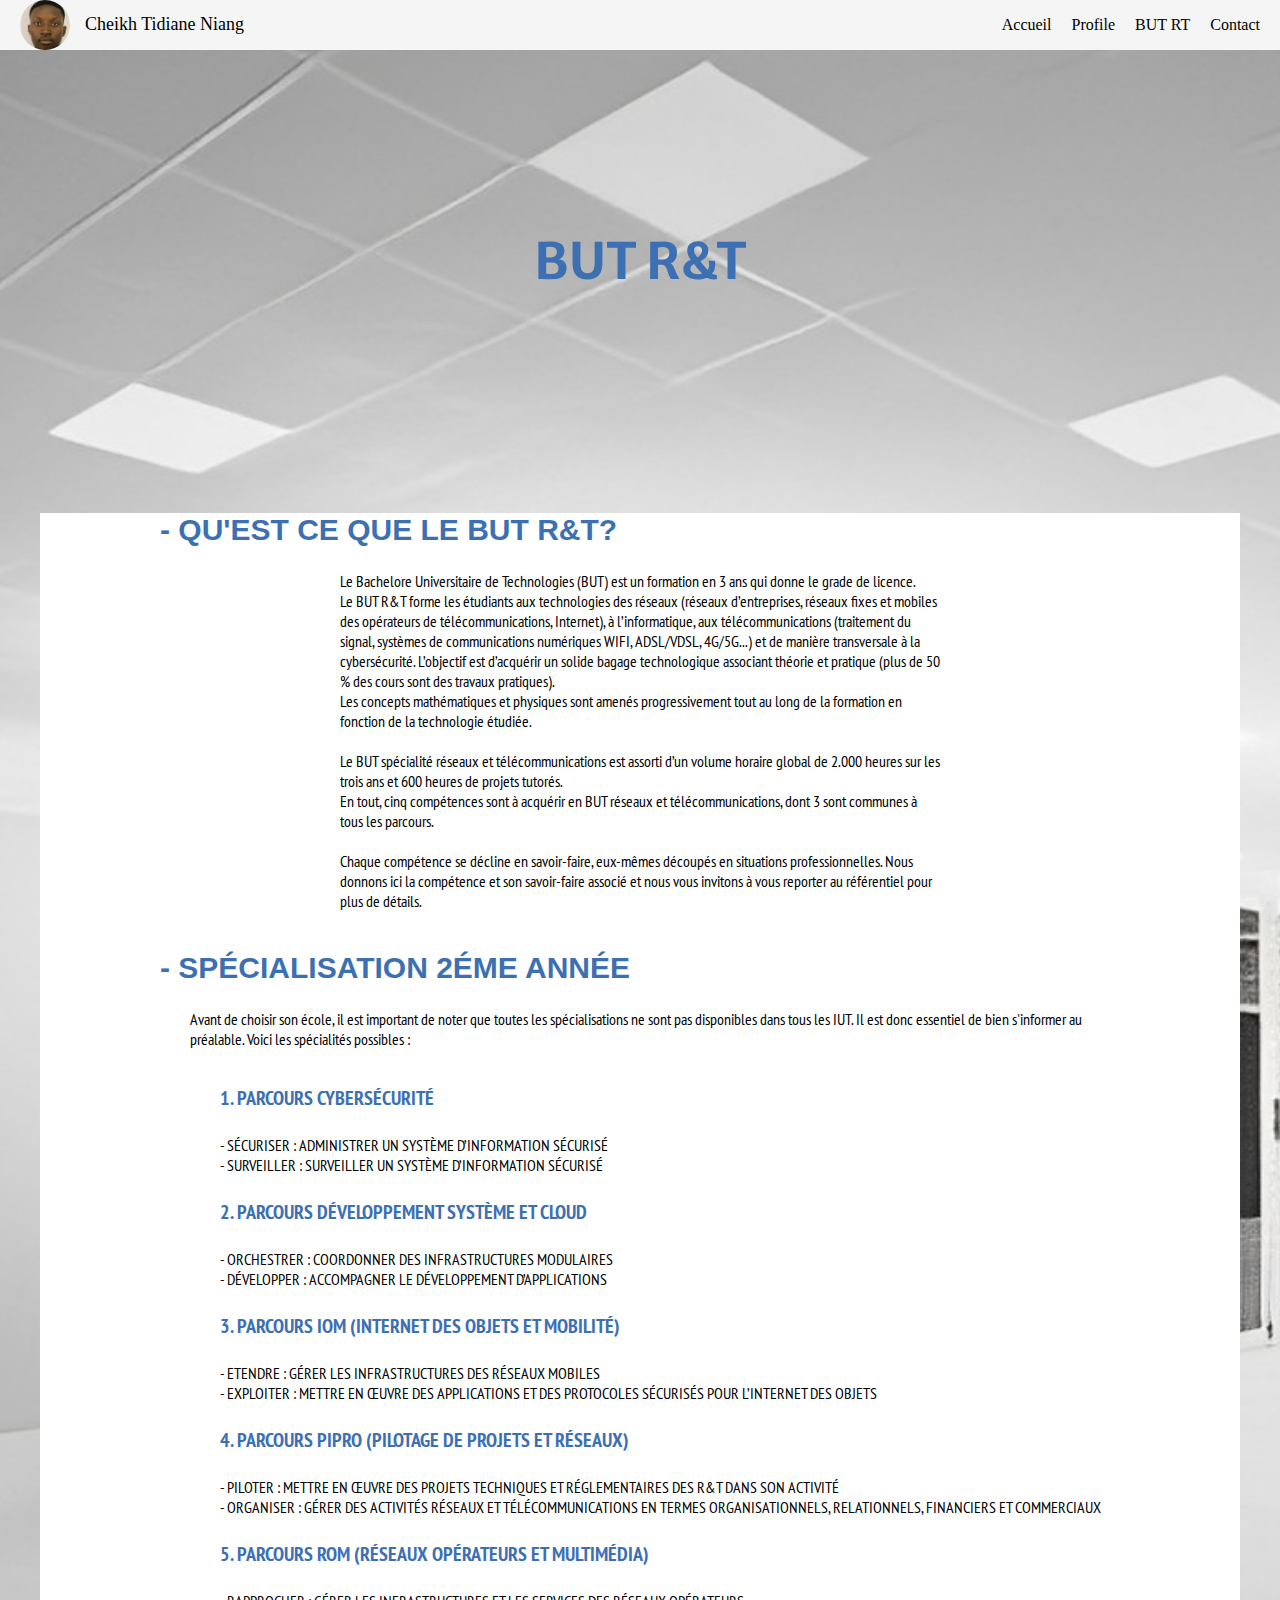
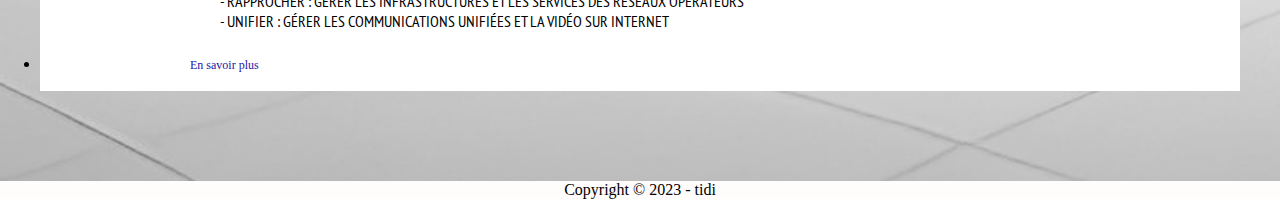
==== But_rt/BUT_RT.html @ 6941e897 "Gooood" ====
<!DOCTYPE html>
<!-- Déclaration de type de document -->
<html>
  <head>
    <title>Portfolio - Accueil</title>
    <!-- Titre de la page qui s'affiche dans l'onglet du navigateur -->
    <meta name="description" content="Cheikh Tidiane NIANG - Etudiant en BUT R&T">
    <!--Description de la page-->
    <meta name="keywords" content="cv, reseau, portefolio, cheikh, tidiane, cheikh tidiane, but, r&t, rt, réseaux télécommunication, réseaux télécom , réseau, portfolio,portfolio but, portfolio but rt, portfolio but réseau télécommunication,portfolio but réseau télécom,portfolio, supérieur, portefeuille, compétences,administrateur">
    <!--Visibilité de la page-->
    <meta charset="UTF-8">
    <!-- Déclaration de l'encodage de caractères -->
    <meta name="viewport" content="width=device-width, initial-scale=1.0">
    <!-- Ajustement de la taille de la page en fonction de la largeur de l'écran -->
    <link rel="stylesheet" href="BUT_RT.css">
    <!-- Liens vers les feuilles de styles -->
    <link rel="stylesheet" href="https://cdnjs.cloudflare.com/ajax/libs/font-awesome/6.2.1/css/all.min.css" integrity="sha512-MV7K8+y+gLIBoVD59lQIYicR65iaqukzvf/nwasF0nqhPay5w/9lJmVM2hMDcnK1OnMGCdVK+iQrJ7lzPJQd1w==" crossorigin="anonymous" referrerpolicy="no-referrer" />
    <link rel="stylesheet" href="https://use.fontawesome.com/releases/v5.14.0/css/all.css" integrity="sha384-HzLeBuhoNPvSl5KYnjx0BT+WB0QEEqLprO+NBkkk5gbc67FTaL7XIGa2w1L0Xbgc" crossorigin="anonymous">
    <link rel="preconnect" href="https://fonts.googleapis.com">
    <link rel="preconnect" href="https://fonts.gstatic.com" crossorigin>
    <link href="https://fonts.googleapis.com/css2?family=Merriweather+Sans:wght@800&display=swap" rel="stylesheet">
    <!--Paragraphe-->
    <link rel="preconnect" href="https://fonts.googleapis.com">
    <link rel="preconnect" href="https://fonts.gstatic.com" crossorigin>
    <link href="https://fonts.googleapis.com/css2?family=PT+Sans+Narrow&display=swap" rel="stylesheet">
    
    <!-- bibliothéque icone -->
    <meta name="author" content="Niang Cheikh Tidiane">
    <!--Droit d'auteur-->
  </head>
<!--
            =========================================================
            Protection it's my web site!!!
            ~~~~~~~~~~~~~~~~~~~~~~~~~~~~~~~~~~~~~~~~~~~~~~~~~~~~~~~~~
            Author           : NIANG Cheikh Tidiane
            ~~~~~~~~~~~~~~~~~~~~~~~~~~~~~~~~~~~~~~~~~~~~~~~~~~~~~~~~~
            Copyright  (c) 2023 - NIANG Cheikh Tidiane
            =========================================================
-->
<body>
    <header>
            <nav >
            <div class="profile">
                <img src="../Image/IMG_Profile.jpeg" alt="Image Profile">
                <a href="../index.html">Cheikh Tidiane Niang</a>
            </div>
            
            <ul class="navbar__link" id="menu">
              <li><a href="../index.html">Accueil</a></li>
              <!-- Lien vers la page d'accueil -->
              <li><a href="../Profile/profile.html">Profile</a></li>
              <!-- Lien vers la page de profile -->
              <li><a href="BUT_RT.html">BUT RT</a></li>
              <!--<li><a href="../Projet/projet.html">Mes Projets</a></li>-->
              <!-- Lien vers la page de mes Projets -->
              <!-- Lien vers la page de BUT -->
              <li><a href="../Contact/contact.html">Contact</a></li>
              <!-- Lien vers la page de contact -->
            </ul>
            <img src="../Image/icons.jpg" alt="hamburger menu" class="hamburger_menu">
            </nav>
            <script>
            const hamburgermenu = document.querySelector(".hamburger_menu") /*assigning variables to their class*/
            const navbarlink = document.querySelector(".navbar__link")

            hamburgermenu.addEventListener('click',()=>{ /*detects a click*/
                navbarlink.classList.toggle('mobile-menu')
                if (navbarlink.classList.contains('mobile-menu')) {
                    document.body.style.overflow = "hidden";
                } else {
                    document.body.style.overflow = "";
                }

            })
            </script>
    </header>

    <section class="titre">
      <h1>BUT R&T</h1>
    </section>

    <main >
        <section class="page_content">
          <ul>
            <li>Qu'est ce que le BUT R&T?</li>
          </ul>
          <p>
            Le Bachelore Universitaire de Technologies (BUT) est un formation
            en 3 ans qui donne le grade de licence. <br> Le BUT R&T forme les étudiants
            aux technologies des réseaux (réseaux d’entreprises, réseaux fixes et 
            mobiles des opérateurs de télécommunications, Internet), à l’informatique, 
            aux télécommunications (traitement du signal, systèmes de communications 
            numériques WIFI, ADSL/VDSL, 4G/5G...) et de manière transversale à la 
            cybersécurité. L’objectif est d’acquérir un solide bagage technologique 
            associant théorie et pratique (plus de 50 % des cours sont des travaux 
            pratiques).<br>Les concepts mathématiques et physiques sont amenés progressivement 
            tout au long de la formation en fonction de la technologie étudiée.
            <br>
            <br>
            Le BUT spécialité réseaux et télécommunications est assorti d’un volume 
            horaire global de 2.000 heures sur les trois ans et 600 heures de projets 
            tutorés.
            <br>
            En tout, cinq compétences sont à acquérir en BUT réseaux et télécommunications, 
            dont 3 sont communes à tous les parcours.
            <br>
            <br>
            Chaque compétence se décline en savoir-faire, eux-mêmes découpés en situations 
            professionnelles. Nous donnons ici la compétence et son savoir-faire 
            associé et nous vous invitons à vous reporter au référentiel pour plus de détails.
            
          </p>

          <ul>
            <li>Spécialisation 2éme année</li>
          </ul>
          <p id="attention">
            Avant de choisir son école, il est important de noter que toutes les 
            spécialisations ne sont pas disponibles dans tous les IUT. Il est donc essentiel 
            de bien s'informer au préalable. Voici les spécialités possibles : 
          </p>

          <br>
          <br>

          <ul id="nbr1">
            <li>1. Parcours cybersécurité</li>
          </ul>
          <p>
            <ul id="nbr2">
              <li>Sécuriser : administrer un système d’information sécurisé</li>
              <li>Surveiller : surveiller un système d’information sécurisé</li>
            </ul>
          </p>

          <ul id="nbr1">
            <li>2. Parcours développement système et Cloud</li>
          </ul>
          <p>
            <ul id="nbr2">
              <li>Orchestrer : coordonner des infrastructures modulaires</li>
              <li>Développer : accompagner le développement d’applications</li>
            </ul>
          </p>

          <ul id="nbr1">
            <li>3. Parcours IOM (Internet des objets et mobilité)</li>
          </ul>
          <p>
            <ul id="nbr2">
              <li>Etendre : gérer les infrastructures des réseaux mobiles</li>
              <li>Exploiter : mettre en œuvre des applications et des protocoles sécurisés pour l’Internet des Objets</li>
            </ul>
          </p>

          <ul id="nbr1">
            <li>4. Parcours PIPRO (pilotage de projets et réseaux)</li>
          </ul>
          <p>
            <ul id="nbr2">
              <li>Piloter : mettre en œuvre des projets techniques et réglementaires des R&T dans son activité</li>
              <li>Organiser : gérer des activités réseaux et télécommunications en termes organisationnels, relationnels, 
                financiers et commerciaux</li>
            </ul>
          </p>

          <ul id="nbr1">
            <li>5. Parcours ROM (réseaux opérateurs et multimédia)</li>
          </ul>
          <p>
            <ul id="nbr2">
              <li>Rapprocher : gérer les infrastructures et les services des réseaux opérateurs</li>
              <li>Unifier : gérer les communications unifiées et la vidéo sur Internet</li>
            </ul>
          </p>
          <li id="sortie"><a href="https://www.letudiant.fr/etudes/dut/but-r-t-reseaux-et-telecommunications-ex-dut-r-t.html">En savoir plus</a></li>
          <br>
        </section>
    </main>

    <footer>
        <p>Copyright &copy; 2023 - tidi</p>
        <!-- Copyright et année -->
    </footer>
</body>
</html>
---- But_rt/BUT_RT.css ----
/* 
   =====================================================
   Styles pour la page web
   ~~~~~~~~~~~~~~~~~~~~~~~~~~~~~~~~~~~~~~~~~~~~~~~~~~~~~
   Author           : tidi
   ~~~~~~~~~~~~~~~~~~~~~~~~~~~~~~~~~~~~~~~~~~~~~~~~~~~~~
   Copyright  (c) 2023 - tidi
   =====================================================
*/

/* 
   -------------------
   Sélecteurs généraux
   -------------------
*/

/* Réinitialisation des styles par défaut pour tous les éléments */
* {
    margin: 0; /* Supprimer les marges */
    padding: 0; /* Supprimer les espacements */
    box-sizing: border-box; /* Conserver la taille de boîte */
  }

  /*
    -------------------
    Image de font
    -------------------
  */
  body {
    padding: 0; /* Supprimer les espacements intérieurs */
    width: 100%; /* Remplir toute la largeur de la fenêtre */
    min-height: 100vh; /* Remplir toute la hauteur de la fenêtre */
    background: url('../Image/Enjeux-WAVETEL-solutions-inedites-au-services-des-reseau-et-telecom.jpg') no-repeat; /* Ajouter une image de fond */
    background-size: cover; /* Ajuster la taille de l'image pour qu'elle remplisse toute la zone */
    background-position: center; /* Centrer l'image */
    display: flex;
    flex-direction: column;
  }
  
  /* 
     -------------------
     Header
     -------------------
  */
  
  header {
    /* Définir la couleur de fond pour le header */
    background-color: #f5f5f5; 
    
    width: 100%;
  }

  
  /* 
     -------------------
     Barre de navigation
     -------------------
  */
  
  nav {
    display: flex;/* Permettre d'afficher les éléments en ligne */  
    justify-content: space-between; /* Permettre d'aligner les éléments sur la ligne */
    height: 50px; /* Donner une hauteur de 50px au menu */
  }
  
  nav ul {
    display: flex; /* Permettre d'afficher les éléments de la liste en ligne */
    list-style: none; /* Supprimer les marqueurs de liste */
    align-items: center;

    
  }
  
  nav ul li {
    /* Ajouter un espace entre les éléments de la liste dans la navigation */
    margin-right: 20px; 
    text-align: right;
  }

  nav ul li a {
    text-decoration: none;/*supprimer le soulignement des liens*/
    color: black;
    border-bottom: 2px solid #ffffff00; /*Mettre une bordure a chaque lien*/
  }

  nav ul li a:hover {
    border-bottom: 2px solid #2314a3; /*Mettre une bordure a chaque lien*/
    transition: all 0.5s ease;
  }

  nav .profile {
    display: flex;
    align-items: center;
    
  }

  nav .profile img {
    margin-left: 20px;
    width: 50px;
    height: 50px;
    border-radius: 50%; /*arrondir les bords*/
  }

  nav .profile a {
    margin-left: 15px;
    font-size: 18px;
    text-decoration: none;/*supprimer le soulignement des liens*/
    border-bottom: 2px solid #ffffff00; /*Mettre une bordure a chaque lien*/
    color: black;
  }

  nav .profile a:hover{
    border-bottom: 2px solid #2314a3; /*Mettre une bordure a chaque lien*/
    transition: all 0.5s ease;
  }

  nav .hamburger_menu {
    display: none;
    position: absolute;
    z-index: 9999;
    top: 8px;
    right: 30px;
    width: 40px;
    border-radius: 50%; /*round the edges*/
  }

  /*Display*/
  /*Only applies when the width <= 1000px*/
  /*Responsive menu*/
  @media screen and (max-width: 1000px) {
    nav .hamburger_menu {
        display: block;
    }
    .navbar__link {
      top: 0;
      left: 0;
      position: absolute;
      z-index: 9998;
      background-color: rgba(236, 228, 228, 0.753);
      backdrop-filter: blur(5px); /*blur the background*/
      width: 100%;
      height: 100vh;
      display: flex;
      justify-content: center;
      align-items: center;
      margin-left: -100%;
      transition: all 0.5s ease;
    }

    .navbar__link.mobile-menu {
      margin-left: 0;
      border-radius: 20px;
      overflow: hidden;
      overflow-x: hidden;
      overflow-y: hidden;
    }
  
  }
  
  /* 
     -------------------
     Main
     -------------------
  */

  
  main {
    flex: 1;
    /* Définir la largeur maximale pour la section principale */
    max-width: 1200px; 
    /* Centrer la section principale horizontalement */
    margin: 0 auto; 
    bottom: 0%;
  }

  .titre h1{
    margin-top: 20vh;
    margin-bottom: 20vh;
    color: #3d70b3;
    font-size: 50px;
    text-align: center;
    font-family: 'Merriweather Sans', sans-serif;
    text-transform: uppercase;
  }

  .page_content {
    background-color: #ffffff;
    width: 100%;
    padding: 0%;
    
  }

  .page_content p {
    max-width: 50%;
    font-size: 16px;
    /* Centrer la section principale horizontalement */
    margin: 0 auto;
    margin-top: 2%;
    font-family: 'PT Sans Narrow', sans-serif;
  }
  .page_content #attention {
    max-width: 75%;
  }

  .page_content ul {
    margin-top: 40px;
    margin-left: 10%;
    list-style: "- " inside;
    font-size: 30px;
    color: #3d70b3;
    font-weight: bold;
    text-transform: uppercase;
    font-family: 'Secular One', sans-serif;
  }

  .page_content #nbr1{
    color: #3d70b3;
    font-size: 20px;
    margin-left: 15%;
    margin-top: 0px;
    font-family: 'PT Sans Narrow', sans-serif;
    list-style: none;
  }
  
  .page_content #nbr2{
    color: black;
    font-size: 16px;
    margin-left: 15%;
    margin-top: 0px;
    font-family: 'PT Sans Narrow', sans-serif;
    list-style: "- " inside;
    font-weight: normal; 

  }

  .page_content #sortie a{
    margin-left: 150px;
    font-size: 12px;
    text-decoration: #0c0c0c;/*supprimer le soulignement des liens*/
    border-bottom: 2px solid #ffffff00; /*Mettre une bordure a chaque lien*/
    color: #2314a3;
  }

  .page_content #sortie:hover a{
    border-bottom: 2px solid #2314a3; /*Mettre une bordure a chaque lien*/
    transition: all 0.5s ease;
  }
  
  /* 
     -------------------
     Footer
     -------------------
  */
  footer {
    margin-top: 7%;
    background-color: rgb(255, 252, 252);
    display: flex;
    justify-content: center;
    align-items: center; /* Faire en sorte que le footer remplisse toute la largeur de la page */
  }
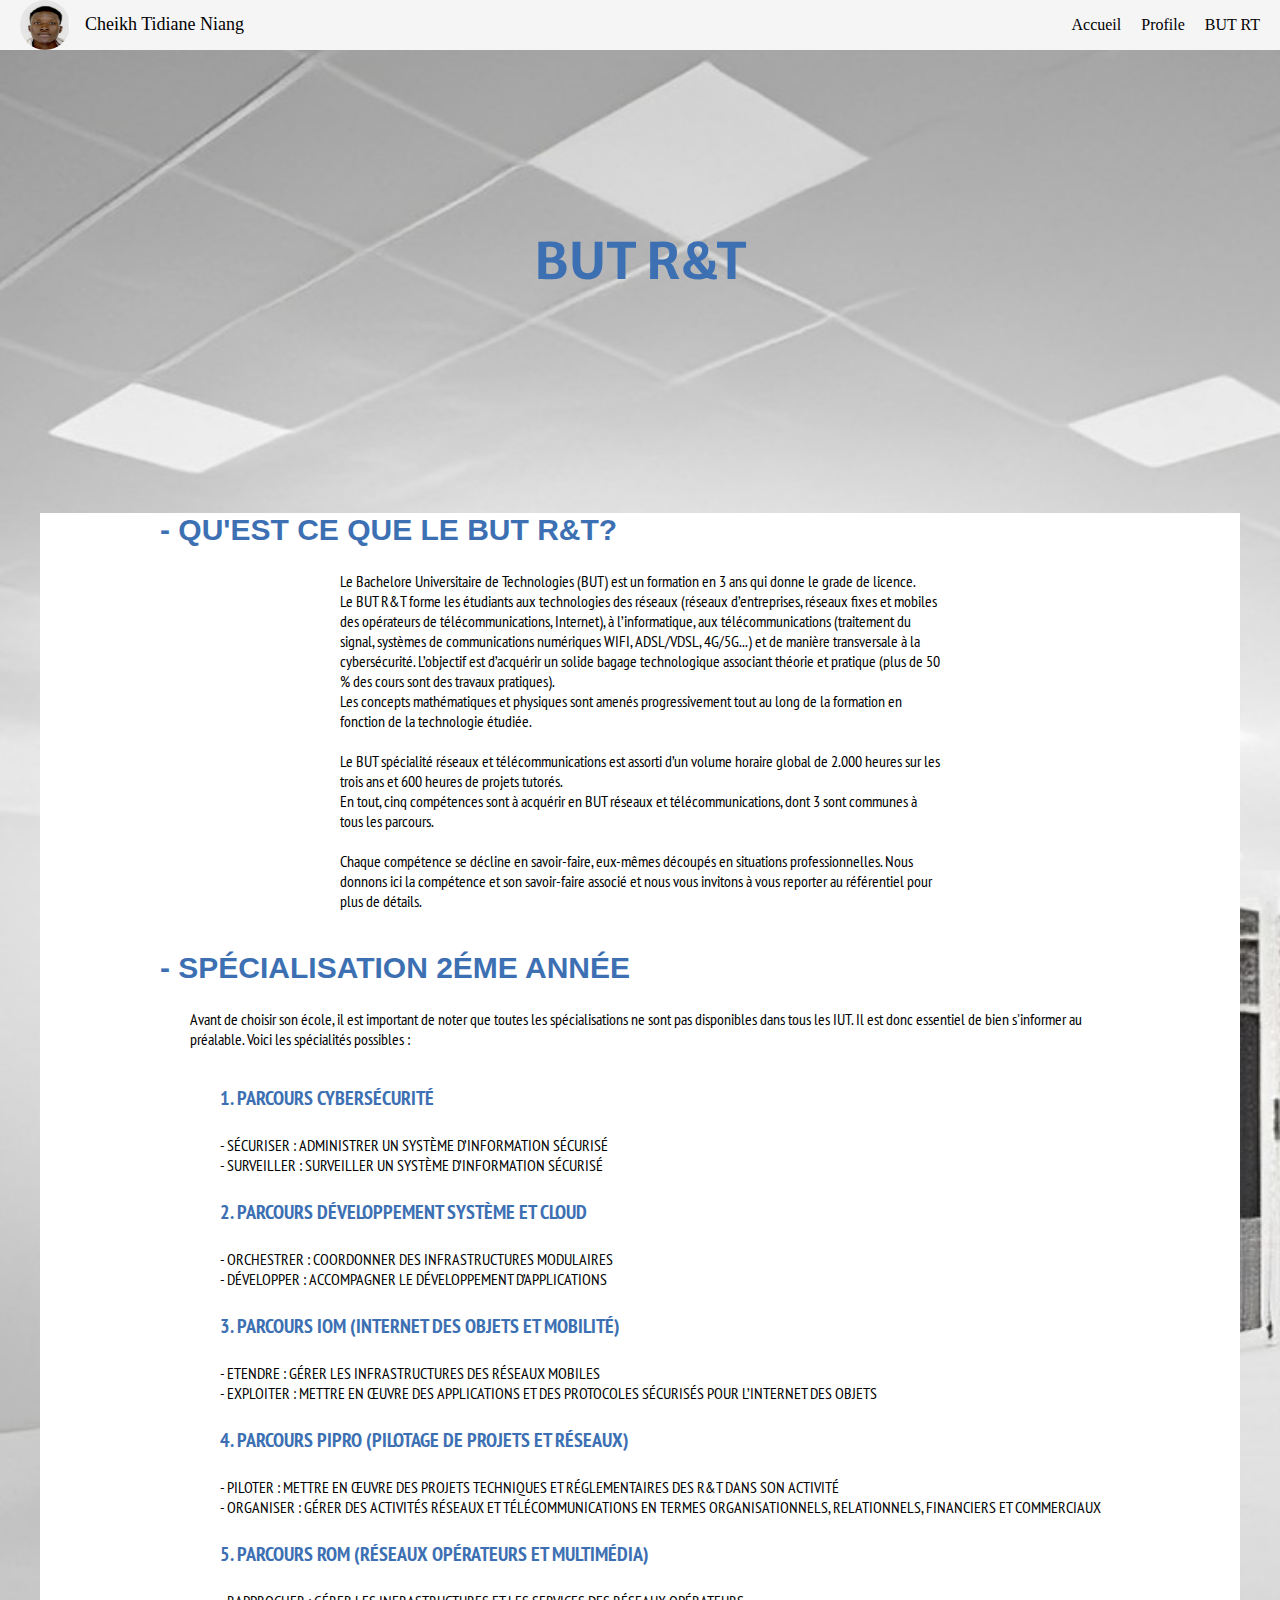
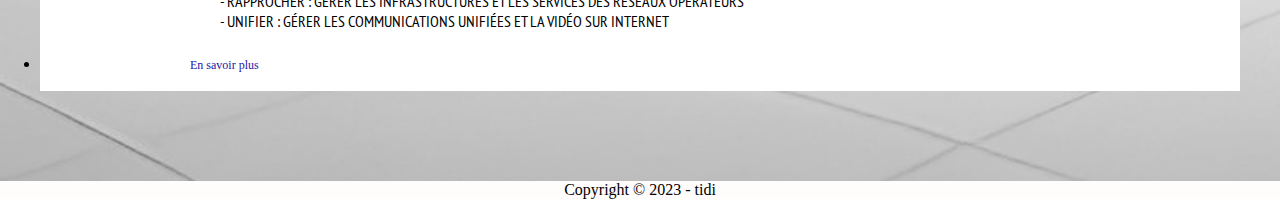
==== commit f6d48058: "sup surplus" ====
--- a/But_rt/BUT_RT.html
+++ b/But_rt/BUT_RT.html
@@ -51,11 +51,7 @@
               <li><a href="../Profile/profile.html">Profile</a></li>
               <!-- Lien vers la page de profile -->
               <li><a href="BUT_RT.html">BUT RT</a></li>
-              <!--<li><a href="../Projet/projet.html">Mes Projets</a></li>-->
-              <!-- Lien vers la page de mes Projets -->
               <!-- Lien vers la page de BUT -->
-              <li><a href="../Contact/contact.html">Contact</a></li>
-              <!-- Lien vers la page de contact -->
             </ul>
             <img src="../Image/icons.jpg" alt="hamburger menu" class="hamburger_menu">
             </nav>
@@ -183,4 +179,4 @@
         <!-- Copyright et année -->
     </footer>
 </body>
-</html>+</html>
